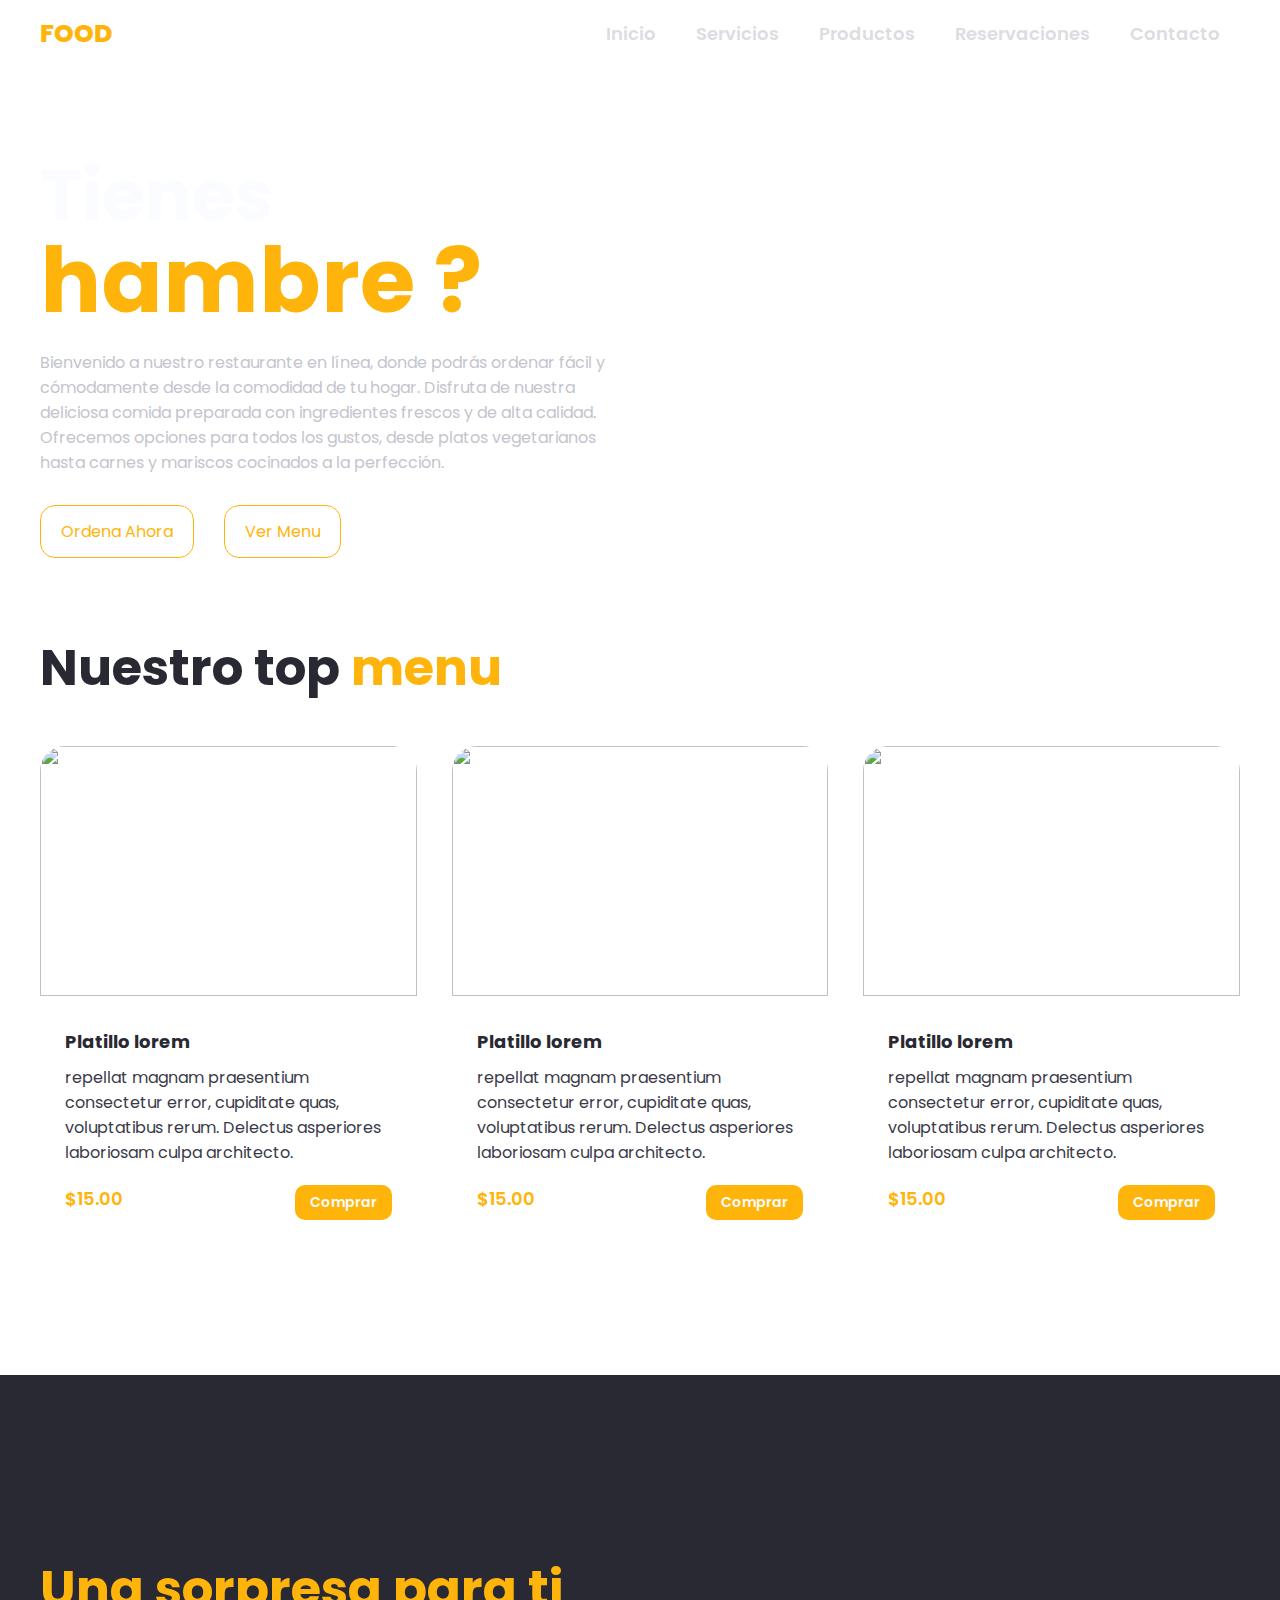
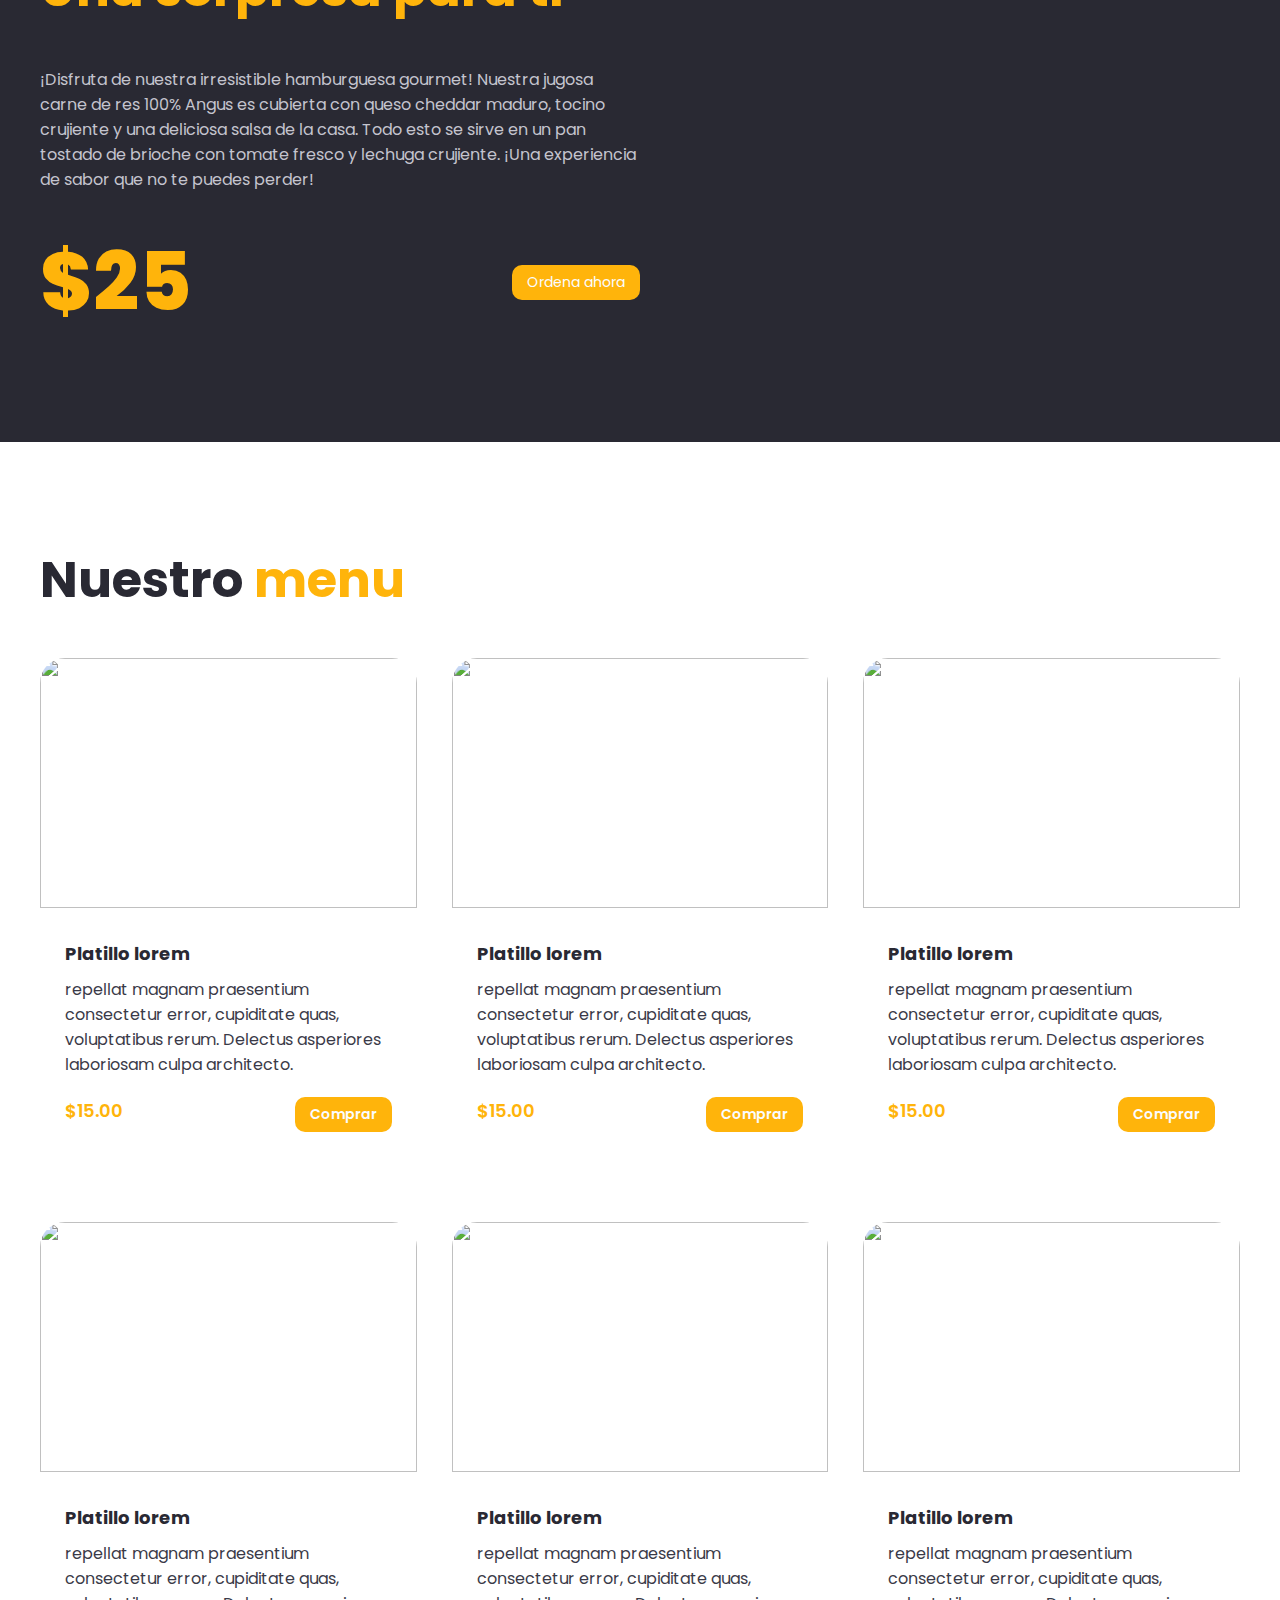
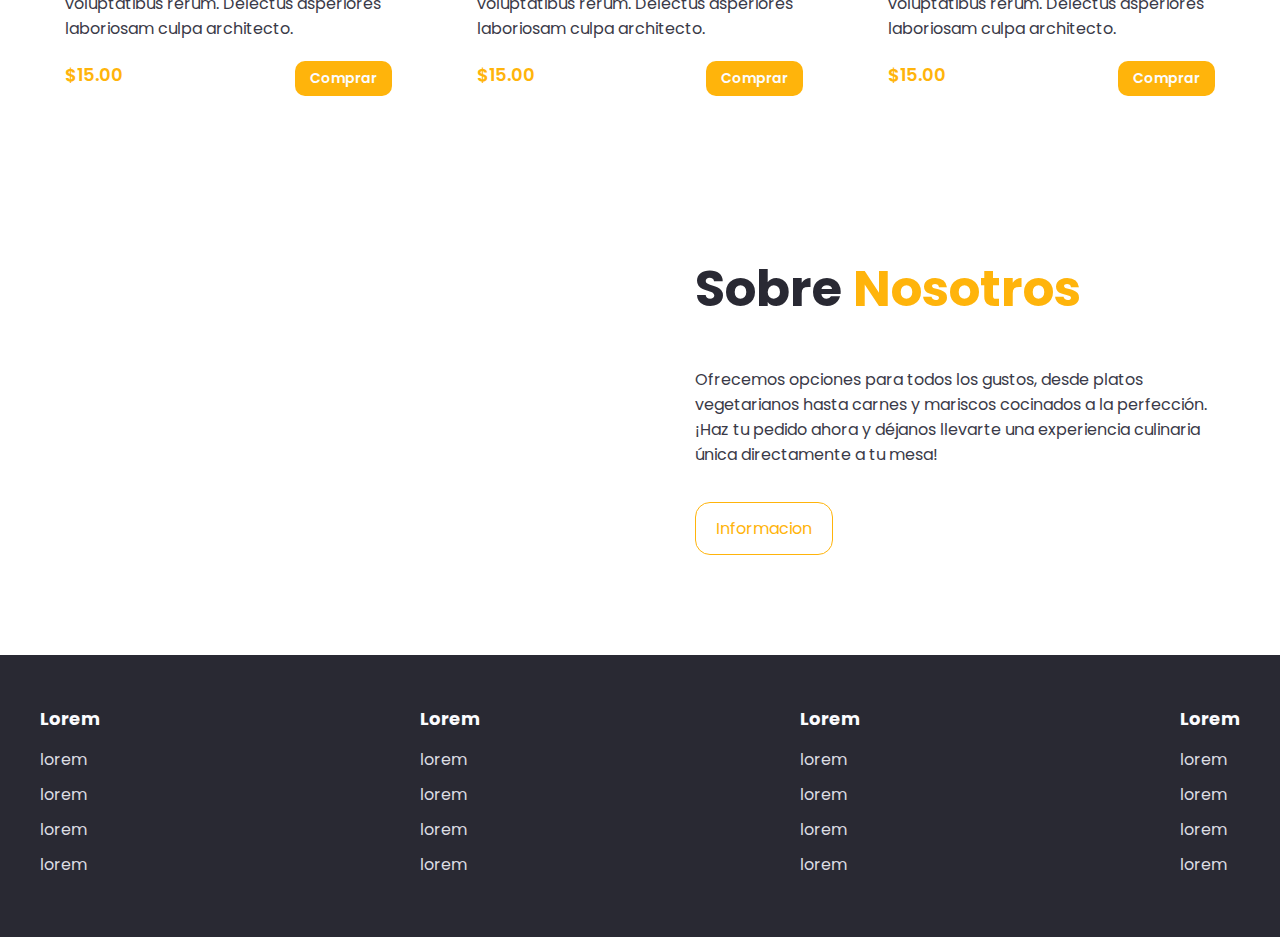
==== index.html @ 97663194 "Add files via upload" ====
<!DOCTYPE html>
<html lang="es">
<head>
    <meta charset="UTF-8">
    <meta http-equiv="X-UA-Compatible" content="IE=edge">
    <meta name="viewport" content="width=device-width, initial-scale=1.0">
    <title>Pagina web</title>
    <link rel="stylesheet" href="style.css">
</head>
<body>
    
    <header class="header">
         <div class="menu container">
             <a href="#" class="logo" >Food</a>
             <input type="checkbox" id="menu" />
             <label for="menu">
              <img src="Images/menu.png" class="menu-icono" alt="">
             </label>
            <nav class="navbar">
                <ul>
                    <li><a href="#">Inicio</a></li>
                    <li><a href="#">Servicios</a></li>
                    <li><a href="#">Productos</a></li>
                    <li><a href="#">Reservaciones</a></li>
                    <li><a href="#">Contacto</a></li>
                </ul>
            </nav>
        </div>
        <div class="header-content container" >
            <div class="header-txt">
                <h1>Tienes <br> <span>hambre ?</span> </h1>
                <p>
                    Bienvenido a nuestro restaurante en línea, 
                    donde podrás ordenar fácil y cómodamente desde 
                    la comodidad de tu hogar. Disfruta de nuestra 
                    deliciosa comida preparada con ingredientes frescos 
                    y de alta calidad. Ofrecemos opciones para todos los 
                    gustos, desde platos vegetarianos hasta carnes y mariscos 
                    cocinados a la perfección.
                </p>
                <div class="buttons">
                    <a href="#" class="btn-1" >Ordena ahora</a>
                    <a href="#" class="btn-1" >Ver menu</a>
                </div>
            </div>
            <div class="header-img">
                <img src="Images/7306187553557.560ad6bc13952.png" alt="">
            </div>
        </div>    
    </header>

    <section class="menu-pl container">
        <h2>Nuestro top <span>menu</span> </h2>
        <div class="general-content">
            <div class="general-txt">
                <img src="Images/pl1.jpg" alt="">
                <h3>Platillo lorem</h3>
                <p>
                    repellat magnam praesentium consectetur error, cupiditate quas, 
                    voluptatibus rerum. Delectus asperiores laboriosam culpa architecto.
                </p>
                <div class="prices">
                    <span>$15.00</span>
                    <a href="#" class="btn-2" >Comprar</a>
                </div>
            </div>
            <div class="general-txt">
                <img src="Images/pl2.jpg" alt="">
                <h3>Platillo lorem</h3>
                <p>
                    repellat magnam praesentium consectetur error, cupiditate quas, 
                    voluptatibus rerum. Delectus asperiores laboriosam culpa architecto.
                </p>
                <div class="prices">
                    <span>$15.00</span>
                    <a href="#" class="btn-2" >Comprar</a>
                </div>
            </div>
            <div class="general-txt">
                <img src="Images/pl3.jpg" alt="">
                <h3>Platillo lorem</h3>
                <p>
                    repellat magnam praesentium consectetur error, cupiditate quas, 
                    voluptatibus rerum. Delectus asperiores laboriosam culpa architecto.
                </p>
                <div class="prices">
                    <span>$15.00</span>
                    <a href="#" class="btn-2" >Comprar</a>
                </div>
            </div>
        </div>
    </section>

    <section class="about">
        <div class="about-content container">
            <div class="about-txt">
                <h2>Oferta especial <br> <span>Una sorpresa para ti</span> </h2>
                <p>
                    ¡Disfruta de nuestra irresistible hamburguesa gourmet! 
                    Nuestra jugosa carne de res 100% Angus es cubierta con 
                    queso cheddar maduro, tocino crujiente y una deliciosa 
                    salsa de la casa. Todo esto se sirve en un pan tostado 
                    de brioche con tomate fresco y lechuga crujiente. 
                    ¡Una experiencia de sabor que no te puedes perder!
                </p>
                <div class="hamburger">
                    <span>$25</span>
                    <a href="#" class="btn-2" >Ordena ahora</a>
                </div>
            </div>
            <div class="about-img">
                <img src="Images/hambuger.png" alt="">
            </div>
        </div>
    </section>

    <section class="menu-pl container">
        <h2>Nuestro <span>menu</span> </h2>
        <div class="general-content">
            <div class="general-txt">
                <img src="Images/pl1.jpg" alt="">
                <h3>Platillo lorem</h3>
                <p>
                    repellat magnam praesentium consectetur error, cupiditate quas, 
                    voluptatibus rerum. Delectus asperiores laboriosam culpa architecto.
                </p>
                <div class="prices">
                    <span>$15.00</span>
                    <a href="#" class="btn-2" >Comprar</a>
                </div>
            </div>
            <div class="general-txt">
                <img src="Images/pl2.jpg" alt="">
                <h3>Platillo lorem</h3>
                <p>
                    repellat magnam praesentium consectetur error, cupiditate quas, 
                    voluptatibus rerum. Delectus asperiores laboriosam culpa architecto.
                </p>
                <div class="prices">
                    <span>$15.00</span>
                    <a href="#" class="btn-2" >Comprar</a>
                </div>
            </div>
            <div class="general-txt">
                <img src="Images/pl3.jpg" alt="">
                <h3>Platillo lorem</h3>
                <p>
                    repellat magnam praesentium consectetur error, cupiditate quas, 
                    voluptatibus rerum. Delectus asperiores laboriosam culpa architecto.
                </p>
                <div class="prices">
                    <span>$15.00</span>
                    <a href="#" class="btn-2" >Comprar</a>
                </div>
            </div>
            <div class="general-txt">
                <img src="Images/pl4.jpg" alt="">
                <h3>Platillo lorem</h3>
                <p>
                    repellat magnam praesentium consectetur error, cupiditate quas, 
                    voluptatibus rerum. Delectus asperiores laboriosam culpa architecto.
                </p>
                <div class="prices">
                    <span>$15.00</span>
                    <a href="#" class="btn-2" >Comprar</a>
                </div>
            </div>
            <div class="general-txt">
                <img src="Images/pl5.jpg" alt="">
                <h3>Platillo lorem</h3>
                <p>
                    repellat magnam praesentium consectetur error, cupiditate quas, 
                    voluptatibus rerum. Delectus asperiores laboriosam culpa architecto.
                </p>
                <div class="prices">
                    <span>$15.00</span>
                    <a href="#" class="btn-2" >Comprar</a>
                </div>
            </div>
            <div class="general-txt">
                <img src="Images/pl6.jpg" alt="">
                <h3>Platillo lorem</h3>
                <p>
                    repellat magnam praesentium consectetur error, cupiditate quas, 
                    voluptatibus rerum. Delectus asperiores laboriosam culpa architecto.
                </p>
                <div class="prices">
                    <span>$15.00</span>
                    <a href="#" class="btn-2" >Comprar</a>
                </div>
            </div>
        </div>
    </section>

    <section class="info container">
        <div class="info-img">
            <img src="Images/left.jpg" alt="">
        </div>
        <div class="info-txt">
                <h2>Sobre <span>Nosotros</span></h2>
                <p>
                    Ofrecemos opciones para todos los gustos, 
                    desde platos vegetarianos hasta carnes y mariscos 
                    cocinados a la perfección. ¡Haz tu pedido ahora y 
                    déjanos llevarte una experiencia culinaria única 
                    directamente a tu mesa!
                </p>
                <a href="#" class="btn-1" >Informacion</a>
        </div>
    </section>

    <footer class="footer">
        <div class="footer-content container">
            <div class="link">
                <h3>Lorem</h3>
                <ul>
                    <li><a href="#">lorem</a></li>
                    <li><a href="#">lorem</a></li>
                    <li><a href="#">lorem</a></li>
                    <li><a href="#">lorem</a></li>
                </ul>
            </div>
            <div class="link">
                <h3>Lorem</h3>
                <ul>
                    <li><a href="#">lorem</a></li>
                    <li><a href="#">lorem</a></li>
                    <li><a href="#">lorem</a></li>
                    <li><a href="#">lorem</a></li>
                </ul>
            </div>
            <div class="link">
                <h3>Lorem</h3>
                <ul>
                    <li><a href="#">lorem</a></li>
                    <li><a href="#">lorem</a></li>
                    <li><a href="#">lorem</a></li>
                    <li><a href="#">lorem</a></li>
                </ul>
            </div>
            <div class="link">
                <h3>Lorem</h3>
                <ul>
                    <li><a href="#">lorem</a></li>
                    <li><a href="#">lorem</a></li>
                    <li><a href="#">lorem</a></li>
                    <li><a href="#">lorem</a></li>
                </ul>
            </div>
        </div>
    </footer>



</body>
</html>
---- style.css ----
@import url('https://fonts.googleapis.com/css2?family=Poppins:wght@400;500;600;700;800&family=Roboto:wght@100&display=swap');

*{
    margin: 0;
    padding: 0;
    box-sizing: border-box;
    text-decoration: none;
    list-style: none;
}

body {
    font-family: 'Poppins', sans-serif;
}

.container {
    max-width: 1200px;
    margin: 0 auto;
}

.header {
    background-image: url(Images/bg.svg);
    background-position: center bottom;
    background-size: cover;
    background-repeat: no-repeat;
    display: flex;
    align-items: center;
    min-height: 70vh;
    padding: 80px 0 0 0;
}

.menu {
    position: absolute;
    top: 0;
    left: 0;
    right: 0;
    display: flex;
    align-items: center;
    justify-content: space-between;

}

.logo {
    color: #ffb40B;
    font-size: 25PX;
    font-weight: 800;
    text-transform: uppercase;
}

.menu .navbar ul li {
    position: relative;
    float: left;
}

.menu .navbar ul li a {
    font-size: 18px;
    padding: 20px;
    color: #dcdde2;
    display: block;
    font-weight: 600;
}

.menu .navbar ul li a:hover {
    color: #ffb40B;
}

#menu {
    display: none;
}

.menu-icono {
    width: 25px;
}

.menu label {
    cursor: pointer;
    display: none;
}

.header-content {
    display: flex;
}

.header-txt {
    width: 50%;
}

.header-txt h1 {
    font-size: 70px;
    line-height: 85px;
    color: #fbfcff;
    margin-bottom: 20px;
}

.header-txt span {
    font-size: 90px;
    color: #ffb40B;
}

.header-txt p {
    font-size: 16px;
    color: #c4c4ce;
    margin-bottom: 30px;
}

.header-img {
    width: 50%;
    text-align: center;
}

.header-img img {
    width: 550px;
}

.buttons {
    display: flex;
}

.btn-1 {
    display: inline-block;
    padding: 13px 20px;
    border: 1px solid #ffb40B;
    color: #ffb40B;
    border-radius: 15px;
    margin-right: 30px;
    font-size: 16px;
    text-transform: capitalize;
}

.btn-1:hover {
    background-color: #ffb40B;
    color: #fbfcff;
}

.menu-pl {
    padding: 0 0 100px 0;
}

h2 {
    font-size: 50px;
    color: #292933;
    margin-bottom: 40px;
}

span {
    color: #ffb40B;
}

.general-content {
    display: grid;
    grid-template-columns: repeat(3, 1fr);
    grid-gap: 35px;
}

.general-txt {
    border-radius: 25px;
    box-sizing: 0 0 20px rgba(0, 0, 0, 0.2);
    padding-bottom: 35px;
}

.general-txt img {
    border-radius: 25px 25px 0 0;
    width: 100%;
    height: 250px;
}

.general-txt h3 {
    font-size: 18px;
    color: #292933;
    padding: 25px 25px 10px 25px;
}

.general-txt p {
    font-size: 16px;
    color: #3a3a48;
    padding: 0 25px 20px 25px;
}

.prices {
    padding: 0 25px 20px 25px;
    display: flex;
    justify-content: space-between;
}

.prices {
    color: #ffd40b;
    font-size: 18px;
    font-weight: 600;
}

.btn-2 {
    display: inline-block;
    background-color: #ffb40B;
    font-size: 14px;
    padding: 7px 15px;
    color: #fbfcff;
    border-radius: 10px;
}

.about {
    padding: 100px 0;
    margin-bottom: 100px;
    background-color: #292933;
}

.about-content {
    display: flex;
}

.about-txt {
    width: 50%;
}

.about-txt h2 {
    columns: #fbfcff;
}

.about-txt p {
    font-size: 16px;
    color: #c4c4ce;
    margin-bottom: 30px;
}

.hamburger {
    display: flex;
    align-items: center;
    justify-content: space-between;
}

.hamburger span {
    font-size: 80px;
    font-weight: 800;
}

.about-img {
    width: 50%;
    text-align: right;
}

.info {
    padding-bottom: 100px;
    display: flex;
}

.info-img {
    width: 50%;
}

.info-img img {
    border-radius: 25px;
    width: 600px;
}

.info-txt {
    width: 50%;
    padding-left: 55px;
}

.info-txt p {
    font-size: 16px;
    color: #3a3a48;
    margin-bottom: 35px;
}

.footer {
    padding: 50px 0;
    background-color: #292933;

}

.footer-content {
    display: flex;
    justify-content: space-between;
}

.link h3 {
    color: #fbfcff;
    font-size: 18px;
    margin-bottom: 15px;
}

.link a {
    color: #dcdde2;
    font-size: 16px;
    display: block;
    margin-bottom: 10px;
}

.link a:hover {
    color: #ffb40B;
}

@media(max-width:991px) {

    .menu {
        padding: 30px;
    }

    .menu label {
        display: initial;
    }

    .menu .navbar {
        position: absolute;
        top: 100%;
        left: 0;
        right: 0;
        background-color: #303030;
        display: none;
    }

    .menu .navbar ul li {
        width: 100%;
    }

    #menu:checked ~ .navbar {
        display: initial;
    }

    .header {
        min-height: 0vh;
    }

    .header-content {
        flex-direction: column;
        padding: 30px 30px 50px 30px;
        text-align: center;
    }

    .header-txt {
        width: 100%;
    }

    .header-txt span {
        font-size: 70px;
    }

    .header-img {
        width: 100%;
    }

    .header-img img {
        width: 100%;
    }

    .buttons {
        justify-content: center;
    }

    .btn-1 {
        margin: 0 10px;
    }

    .menu-pl {
        padding: 0 30px 30px 30px;
    }

    .general-content {
        display: grid;
        grid-template-columns: repeat(1, 1fr);
    }

    .about {
        padding: 30px;
        margin-bottom: 30px;
        text-align: center;
    }

    .about-content {
        flex-direction: column;
    }

    .about-txt {
        width: 100px;
    }

    .about-txt p {
        margin-bottom: 0;
    }

    .about-img {
        width: 100%;
        text-align: center;
    }

    .about-img img {
        width: 100%;
    }


    .info {
        padding: 30px;
        flex-direction: column;
    }

    .info-img {
        width: 100%;
    }

    .info-img img {
        width: 100%;
    }

    .info-txt {
        width: 100%;
        padding-left: 0;
        text-align: center;
    }

    
    .footer {
        padding: 30px;
        text-align: center;
    }

    .footer-content {
        flex-direction: column;
    }

}
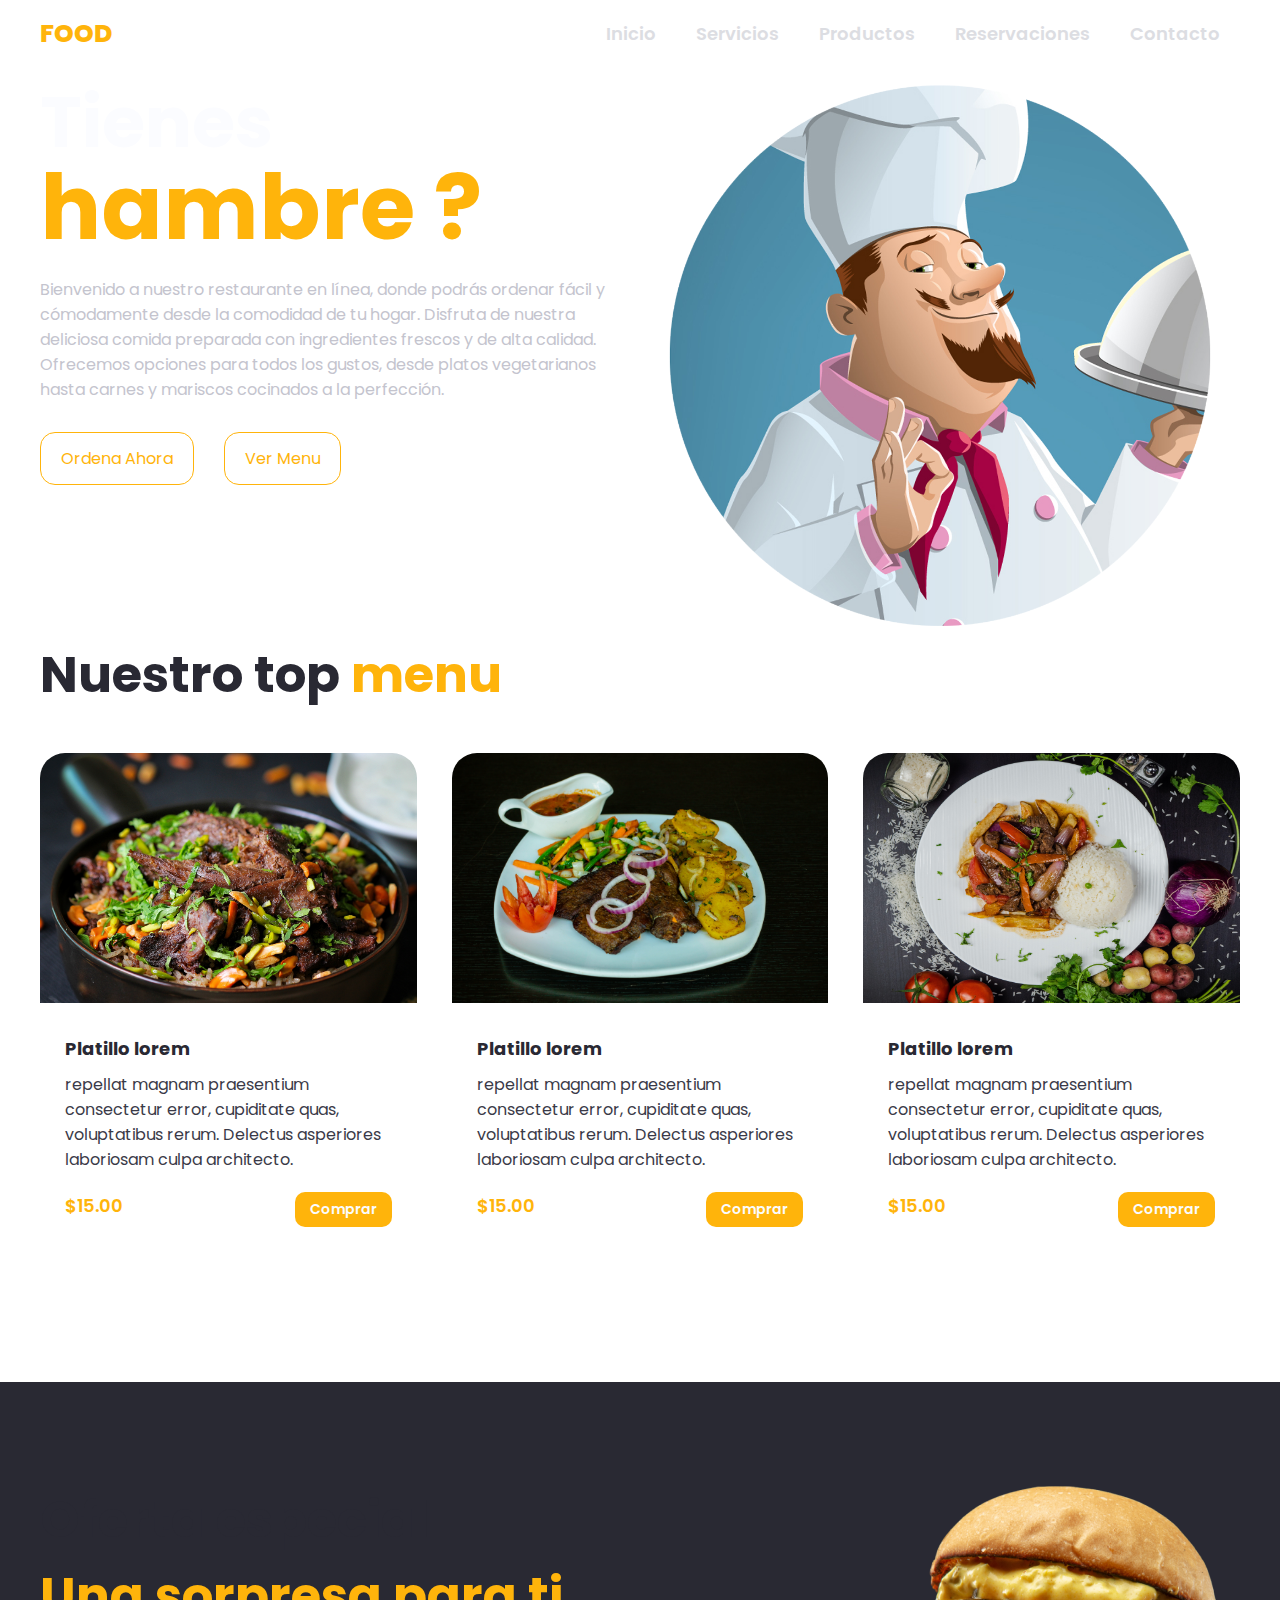
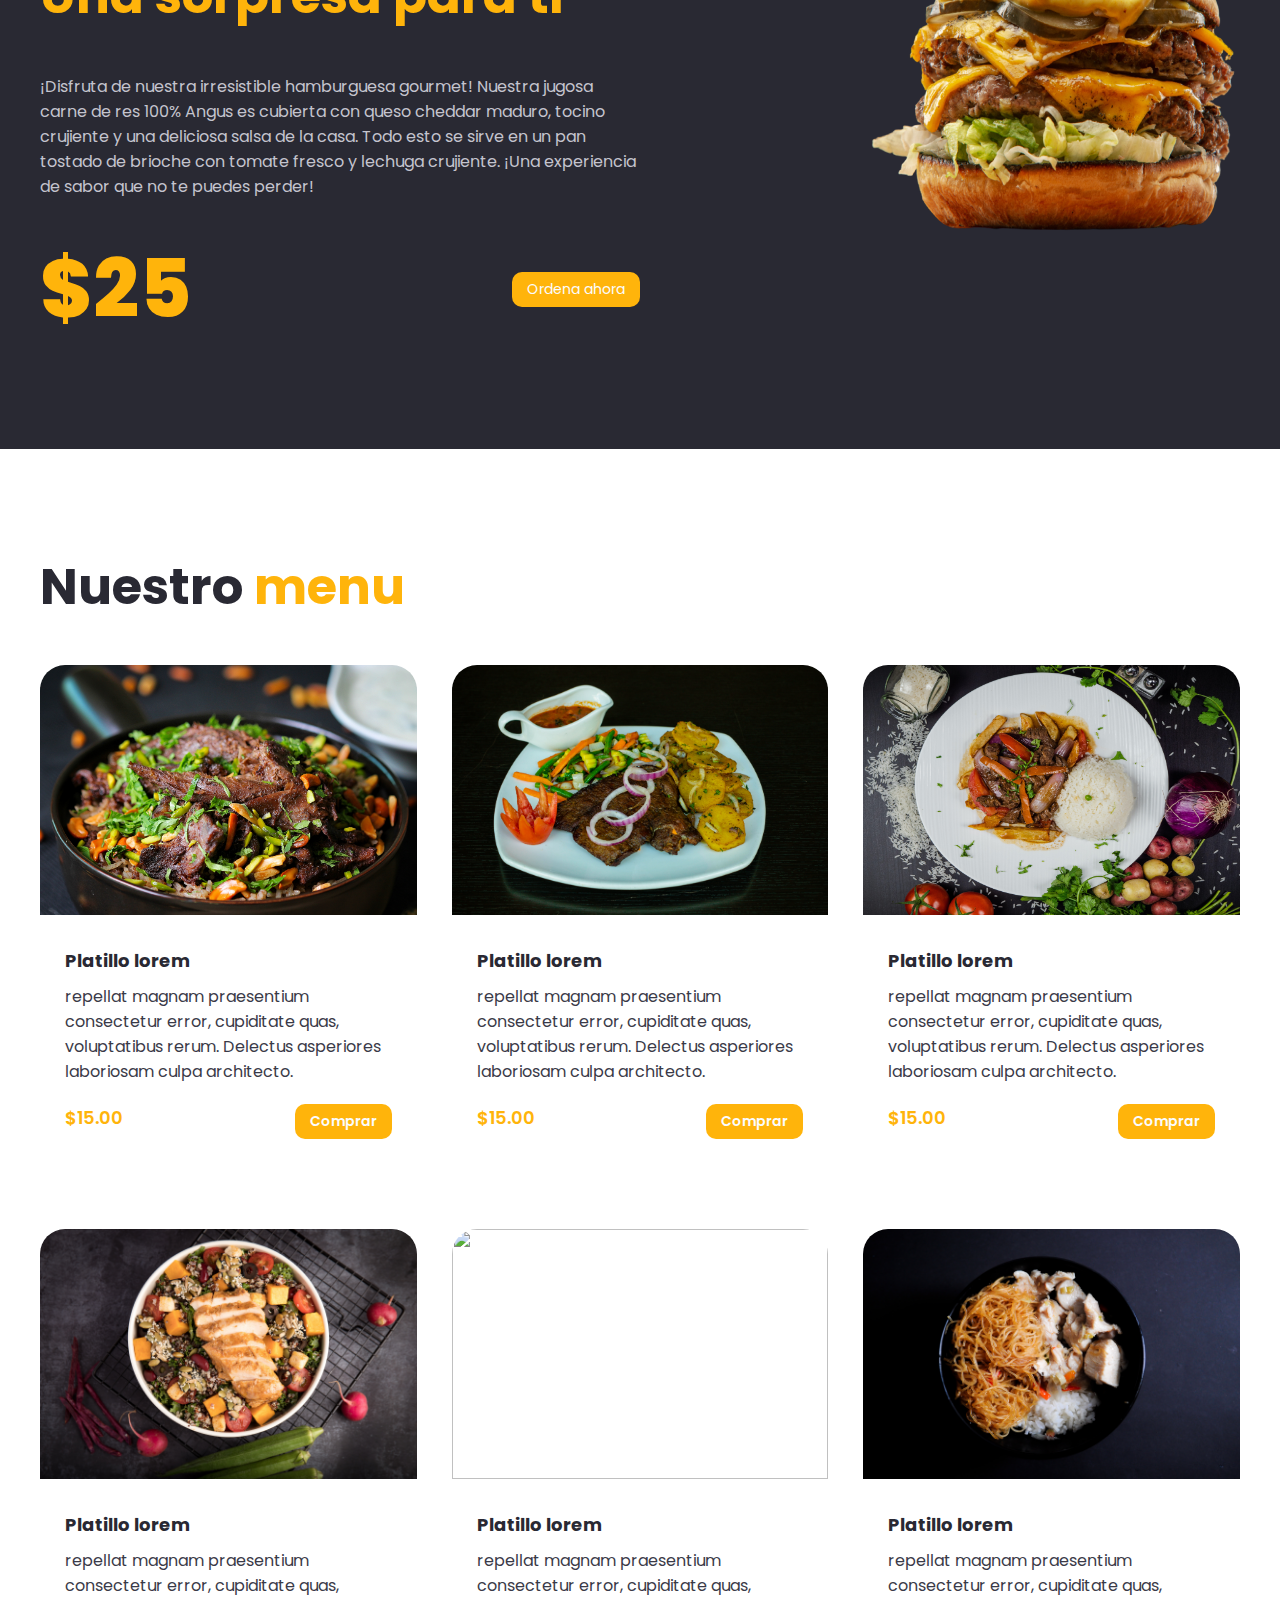
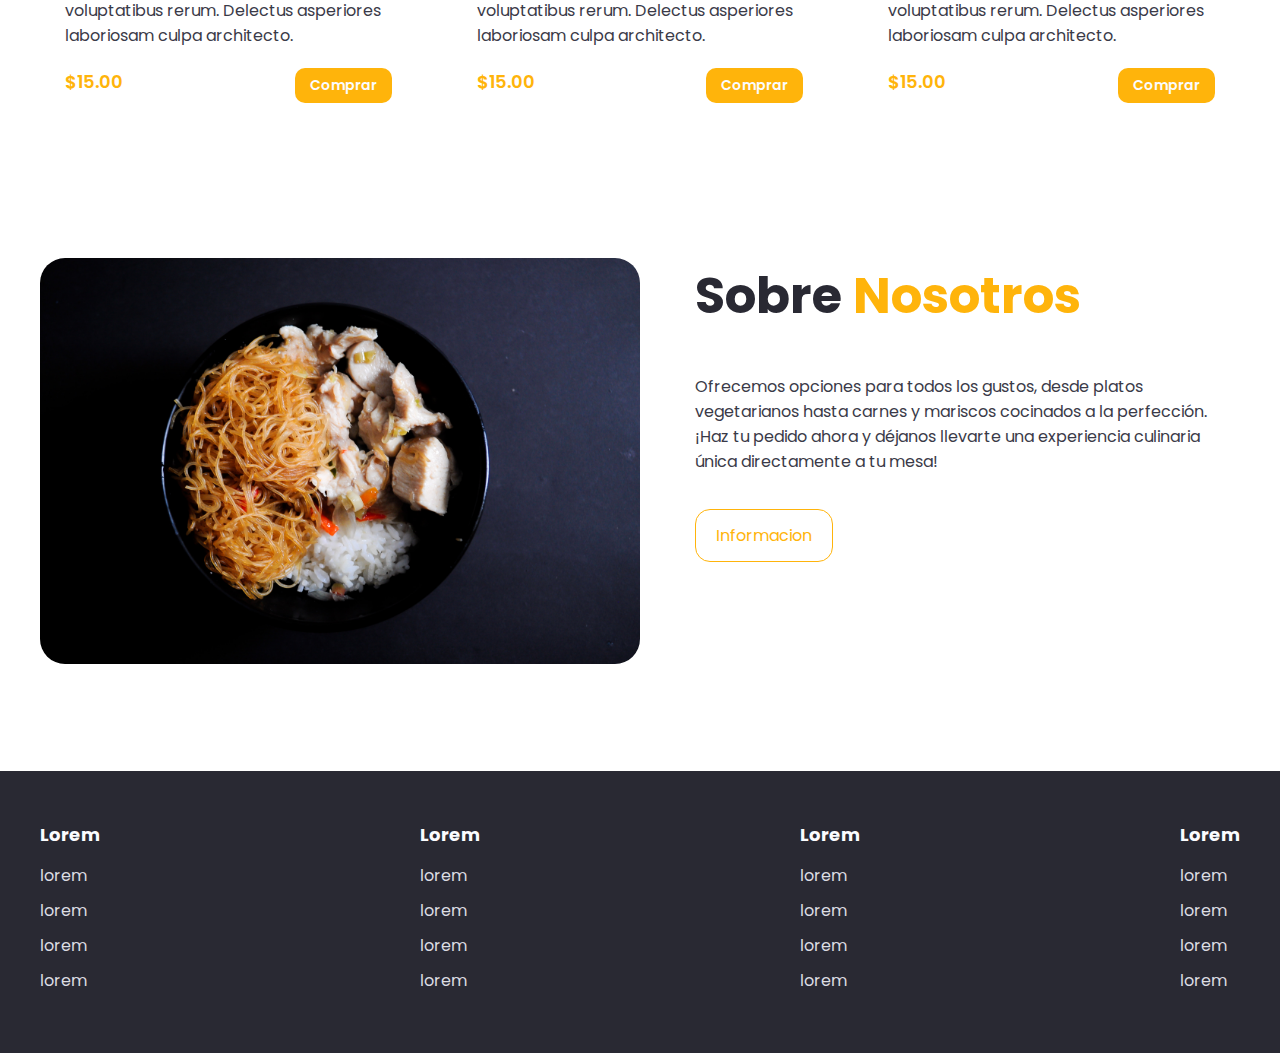
==== commit 6d7e413d: "Update index.html" ====
--- a/index.html
+++ b/index.html
@@ -14,7 +14,7 @@
              <a href="#" class="logo" >Food</a>
              <input type="checkbox" id="menu" />
              <label for="menu">
-              <img src="Images/menu.png" class="menu-icono" alt="">
+              <img src="menu.png" class="menu-icono" alt="">
              </label>
             <nav class="navbar">
                 <ul>
@@ -44,7 +44,7 @@
                 </div>
             </div>
             <div class="header-img">
-                <img src="Images/7306187553557.560ad6bc13952.png" alt="">
+                <img src="7306187553557.560ad6bc13952.png" alt="">
             </div>
         </div>    
     </header>
@@ -53,31 +53,31 @@
         <h2>Nuestro top <span>menu</span> </h2>
         <div class="general-content">
             <div class="general-txt">
-                <img src="Images/pl1.jpg" alt="">
-                <h3>Platillo lorem</h3>
-                <p>
-                    repellat magnam praesentium consectetur error, cupiditate quas, 
-                    voluptatibus rerum. Delectus asperiores laboriosam culpa architecto.
-                </p>
-                <div class="prices">
-                    <span>$15.00</span>
-                    <a href="#" class="btn-2" >Comprar</a>
-                </div>
-            </div>
-            <div class="general-txt">
-                <img src="Images/pl2.jpg" alt="">
-                <h3>Platillo lorem</h3>
-                <p>
-                    repellat magnam praesentium consectetur error, cupiditate quas, 
-                    voluptatibus rerum. Delectus asperiores laboriosam culpa architecto.
-                </p>
-                <div class="prices">
-                    <span>$15.00</span>
-                    <a href="#" class="btn-2" >Comprar</a>
-                </div>
-            </div>
-            <div class="general-txt">
-                <img src="Images/pl3.jpg" alt="">
+                <img src="pl1.jpg" alt="">
+                <h3>Platillo lorem</h3>
+                <p>
+                    repellat magnam praesentium consectetur error, cupiditate quas, 
+                    voluptatibus rerum. Delectus asperiores laboriosam culpa architecto.
+                </p>
+                <div class="prices">
+                    <span>$15.00</span>
+                    <a href="#" class="btn-2" >Comprar</a>
+                </div>
+            </div>
+            <div class="general-txt">
+                <img src="pl2.jpg" alt="">
+                <h3>Platillo lorem</h3>
+                <p>
+                    repellat magnam praesentium consectetur error, cupiditate quas, 
+                    voluptatibus rerum. Delectus asperiores laboriosam culpa architecto.
+                </p>
+                <div class="prices">
+                    <span>$15.00</span>
+                    <a href="#" class="btn-2" >Comprar</a>
+                </div>
+            </div>
+            <div class="general-txt">
+                <img src="pl3.jpg" alt="">
                 <h3>Platillo lorem</h3>
                 <p>
                     repellat magnam praesentium consectetur error, cupiditate quas, 
@@ -109,7 +109,7 @@
                 </div>
             </div>
             <div class="about-img">
-                <img src="Images/hambuger.png" alt="">
+                <img src="hambuger.png" alt="">
             </div>
         </div>
     </section>
@@ -118,67 +118,67 @@
         <h2>Nuestro <span>menu</span> </h2>
         <div class="general-content">
             <div class="general-txt">
-                <img src="Images/pl1.jpg" alt="">
-                <h3>Platillo lorem</h3>
-                <p>
-                    repellat magnam praesentium consectetur error, cupiditate quas, 
-                    voluptatibus rerum. Delectus asperiores laboriosam culpa architecto.
-                </p>
-                <div class="prices">
-                    <span>$15.00</span>
-                    <a href="#" class="btn-2" >Comprar</a>
-                </div>
-            </div>
-            <div class="general-txt">
-                <img src="Images/pl2.jpg" alt="">
-                <h3>Platillo lorem</h3>
-                <p>
-                    repellat magnam praesentium consectetur error, cupiditate quas, 
-                    voluptatibus rerum. Delectus asperiores laboriosam culpa architecto.
-                </p>
-                <div class="prices">
-                    <span>$15.00</span>
-                    <a href="#" class="btn-2" >Comprar</a>
-                </div>
-            </div>
-            <div class="general-txt">
-                <img src="Images/pl3.jpg" alt="">
-                <h3>Platillo lorem</h3>
-                <p>
-                    repellat magnam praesentium consectetur error, cupiditate quas, 
-                    voluptatibus rerum. Delectus asperiores laboriosam culpa architecto.
-                </p>
-                <div class="prices">
-                    <span>$15.00</span>
-                    <a href="#" class="btn-2" >Comprar</a>
-                </div>
-            </div>
-            <div class="general-txt">
-                <img src="Images/pl4.jpg" alt="">
-                <h3>Platillo lorem</h3>
-                <p>
-                    repellat magnam praesentium consectetur error, cupiditate quas, 
-                    voluptatibus rerum. Delectus asperiores laboriosam culpa architecto.
-                </p>
-                <div class="prices">
-                    <span>$15.00</span>
-                    <a href="#" class="btn-2" >Comprar</a>
-                </div>
-            </div>
-            <div class="general-txt">
-                <img src="Images/pl5.jpg" alt="">
-                <h3>Platillo lorem</h3>
-                <p>
-                    repellat magnam praesentium consectetur error, cupiditate quas, 
-                    voluptatibus rerum. Delectus asperiores laboriosam culpa architecto.
-                </p>
-                <div class="prices">
-                    <span>$15.00</span>
-                    <a href="#" class="btn-2" >Comprar</a>
-                </div>
-            </div>
-            <div class="general-txt">
-                <img src="Images/pl6.jpg" alt="">
+                <img src="pl1.jpg" alt="">
+                <h3>Platillo lorem</h3>
+                <p>
+                    repellat magnam praesentium consectetur error, cupiditate quas, 
+                    voluptatibus rerum. Delectus asperiores laboriosam culpa architecto.
+                </p>
+                <div class="prices">
+                    <span>$15.00</span>
+                    <a href="#" class="btn-2" >Comprar</a>
+                </div>
+            </div>
+            <div class="general-txt">
+                <img src="pl2.jpg" alt="">
+                <h3>Platillo lorem</h3>
+                <p>
+                    repellat magnam praesentium consectetur error, cupiditate quas, 
+                    voluptatibus rerum. Delectus asperiores laboriosam culpa architecto.
+                </p>
+                <div class="prices">
+                    <span>$15.00</span>
+                    <a href="#" class="btn-2" >Comprar</a>
+                </div>
+            </div>
+            <div class="general-txt">
+                <img src="pl3.jpg" alt="">
+                <h3>Platillo lorem</h3>
+                <p>
+                    repellat magnam praesentium consectetur error, cupiditate quas, 
+                    voluptatibus rerum. Delectus asperiores laboriosam culpa architecto.
+                </p>
+                <div class="prices">
+                    <span>$15.00</span>
+                    <a href="#" class="btn-2" >Comprar</a>
+                </div>
+            </div>
+            <div class="general-txt">
+                <img src="pl4.jpg" alt="">
+                <h3>Platillo lorem</h3>
+                <p>
+                    repellat magnam praesentium consectetur error, cupiditate quas, 
+                    voluptatibus rerum. Delectus asperiores laboriosam culpa architecto.
+                </p>
+                <div class="prices">
+                    <span>$15.00</span>
+                    <a href="#" class="btn-2" >Comprar</a>
+                </div>
+            </div>
+            <div class="general-txt">
+                <img src="pl5.jpg" alt="">
+                <h3>Platillo lorem</h3>
+                <p>
+                    repellat magnam praesentium consectetur error, cupiditate quas, 
+                    voluptatibus rerum. Delectus asperiores laboriosam culpa architecto.
+                </p>
+                <div class="prices">
+                    <span>$15.00</span>
+                    <a href="#" class="btn-2" >Comprar</a>
+                </div>
+            </div>
+            <div class="general-txt">
+                <img src="pl6.jpg" alt="">
                 <h3>Platillo lorem</h3>
                 <p>
                     repellat magnam praesentium consectetur error, cupiditate quas, 
@@ -194,7 +194,7 @@
 
     <section class="info container">
         <div class="info-img">
-            <img src="Images/left.jpg" alt="">
+            <img src="left.jpg" alt="">
         </div>
         <div class="info-txt">
                 <h2>Sobre <span>Nosotros</span></h2>
@@ -253,4 +253,4 @@
 
 
 </body>
-</html>+</html>
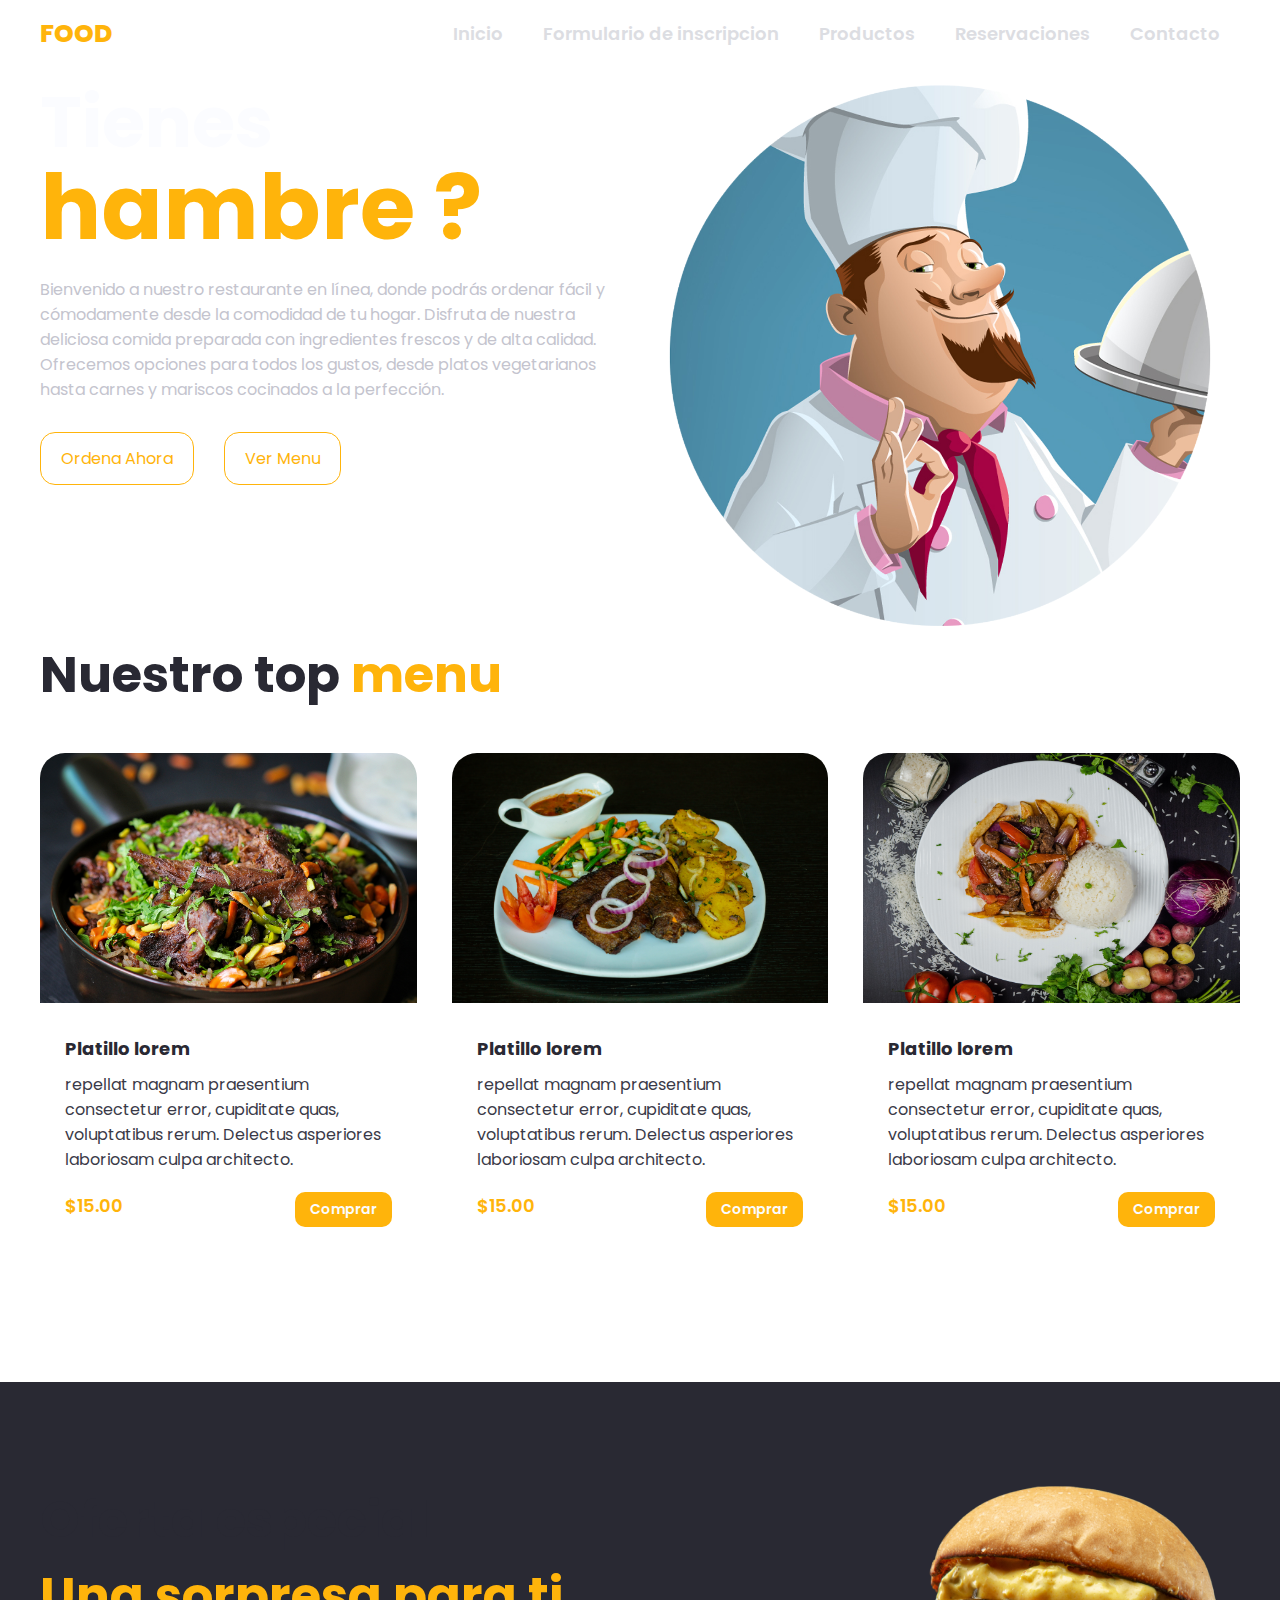
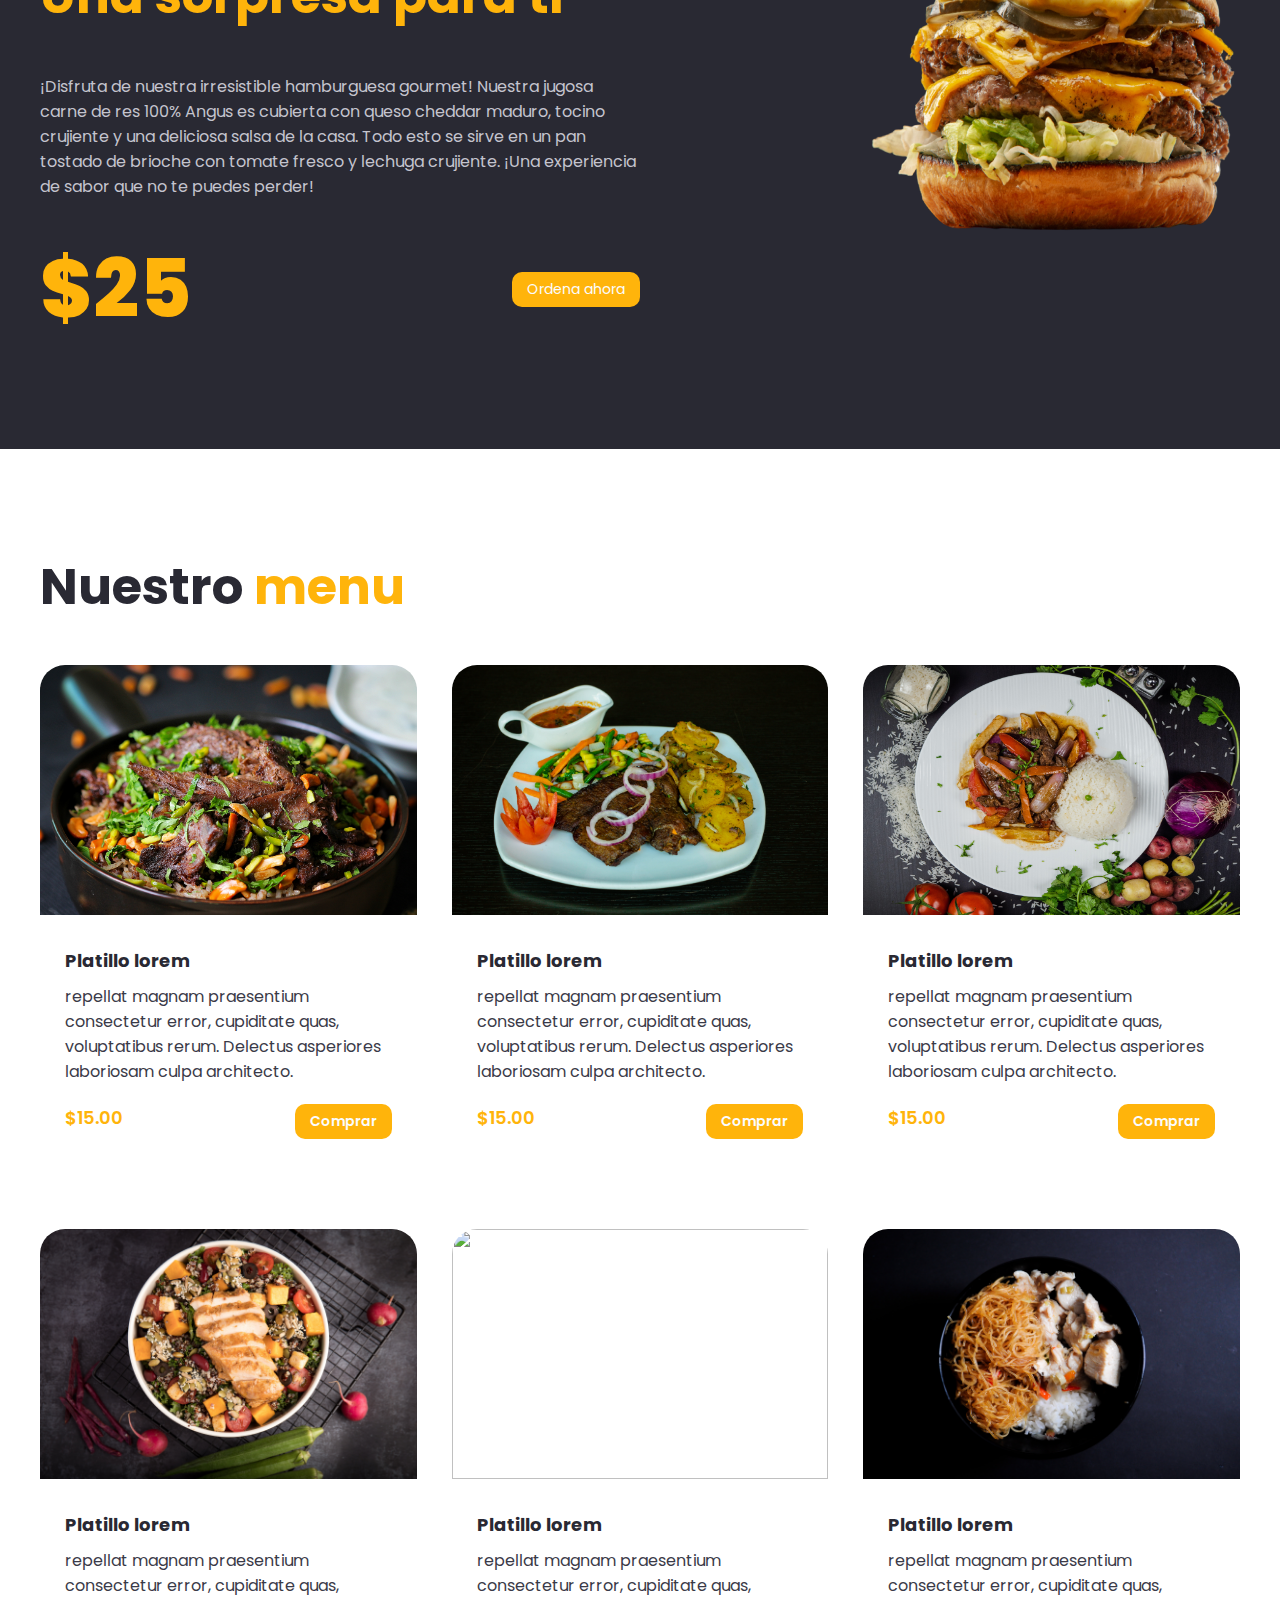
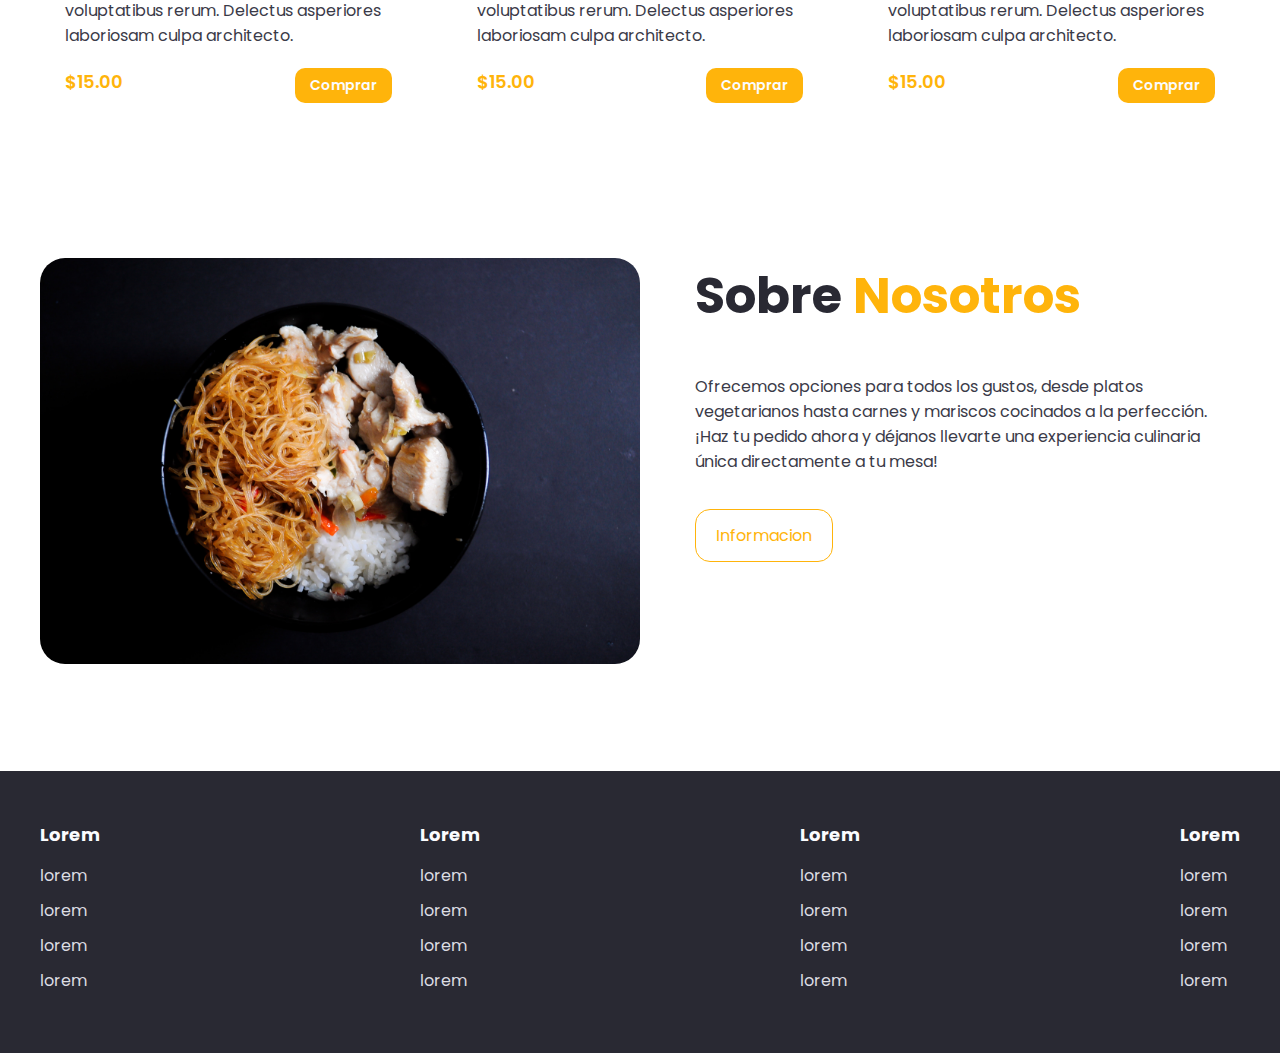
==== commit ca192c85: "Add files via upload" ====
--- a/index.html
+++ b/index.html
@@ -19,7 +19,7 @@
             <nav class="navbar">
                 <ul>
                     <li><a href="#">Inicio</a></li>
-                    <li><a href="#">Servicios</a></li>
+                    <li><a href="form.html">Formulario de inscripcion</a></li>
                     <li><a href="#">Productos</a></li>
                     <li><a href="#">Reservaciones</a></li>
                     <li><a href="#">Contacto</a></li>
@@ -253,4 +253,4 @@
 
 
 </body>
-</html>
+</html>